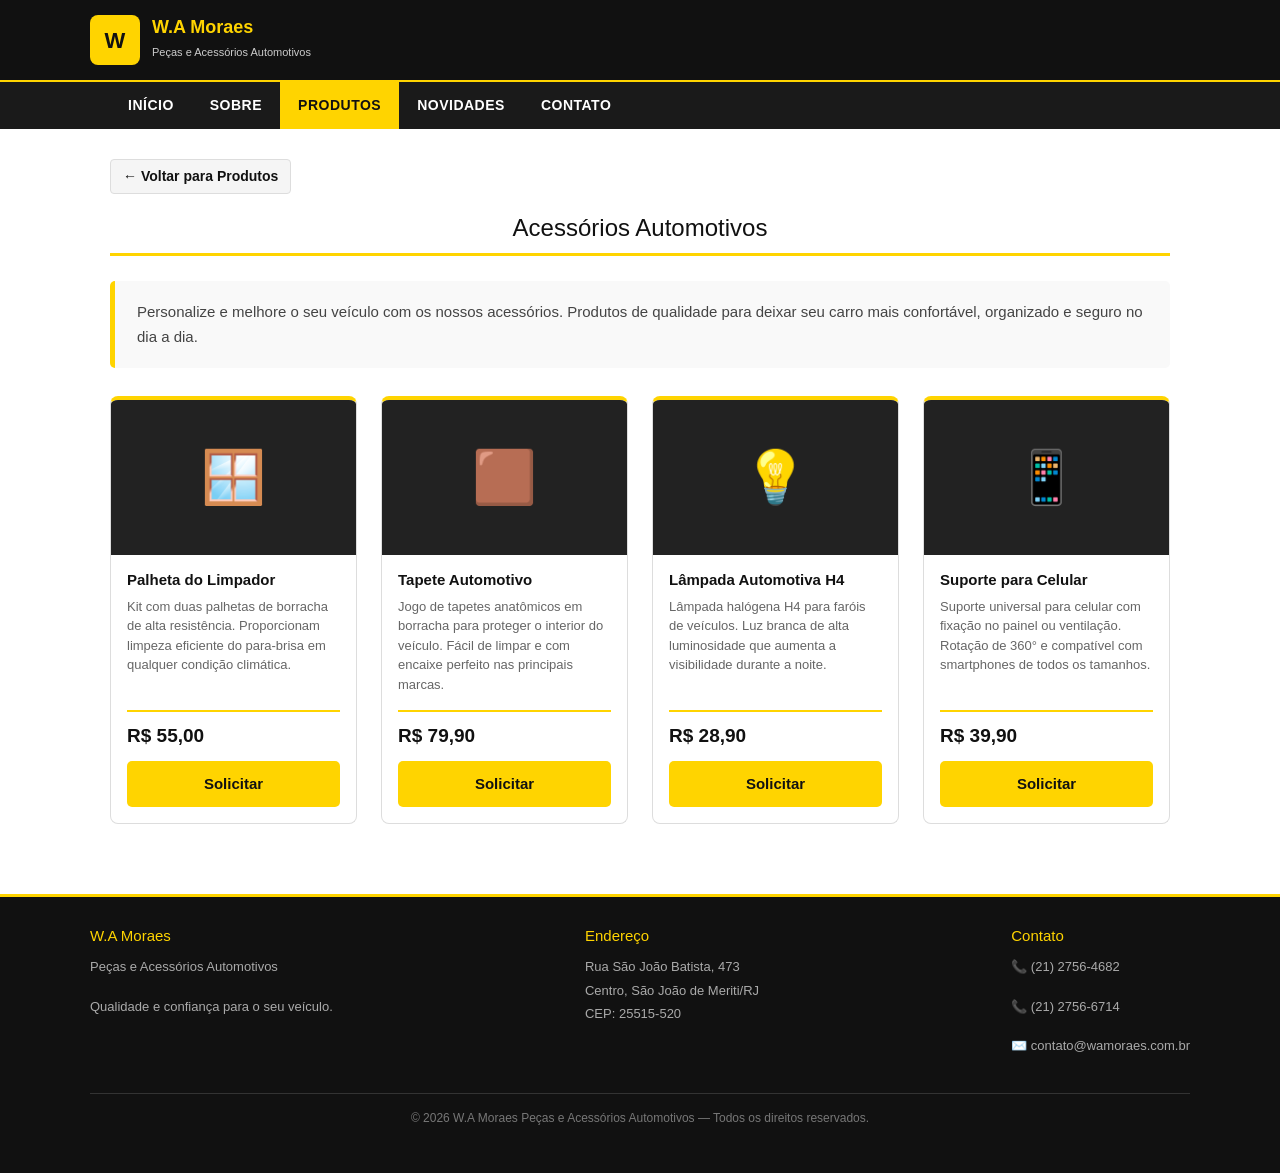
==== acessorios.html @ 4c9a13b6 "Add files via upload" ====
<!DOCTYPE html>
<html lang="pt-BR">
<head>
    <meta charset="UTF-8">
    <meta name="viewport" content="width=device-width, initial-scale=1.0">
    <title>Acessórios Automotivos - W.A Moraes</title>
    <!-- Bootstrap 5 CDN -->
    <link rel="stylesheet" href="https://cdnjs.cloudflare.com/ajax/libs/bootstrap/5.3.3/css/bootstrap.min.css">
    <!-- CSS próprio do projeto -->
    <link rel="stylesheet" href="style.css">
</head>
<body>

    <!-- CABEÇALHO -->
    <header>
        <div class="header-topo">
            <a href="index.html" class="logo">
                <div class="logo-icone">W</div>
                <div class="logo-texto">
                    <span>W.A Moraes</span>
                    <small>Peças e Acessórios Automotivos</small>
                </div>
            </a>
        </div>
    </header>

    <!-- MENU DE NAVEGAÇÃO -->
    <nav>
        <ul>
            <li><a href="index.html">Início</a></li>
            <li><a href="sobre.html">Sobre</a></li>
            <li><a href="produtos.html" class="ativo">Produtos</a></li>
            <li><a href="novidades.html">Novidades</a></li>
            <li><a href="contato.html">Contato</a></li>
        </ul>
    </nav>

    <!-- CONTEÚDO PRINCIPAL -->
    <main>

        <!-- LINK DE VOLTAR -->
        <a href="produtos.html" class="link-voltar">← Voltar para Produtos</a>

        <h1 class="titulo-secao">Acessórios Automotivos</h1>

        <!-- DESCRIÇÃO DA CATEGORIA -->
        <p class="desc-categoria">
            Personalize e melhore o seu veículo com os nossos acessórios. Produtos de qualidade
            para deixar seu carro mais confortável, organizado e seguro no dia a dia.
        </p>

        <!-- CARDS DE PRODUTOS usando Bootstrap -->
        <div class="container-fluid px-0">
            <div class="row g-4">

                <!-- Produto 1 -->
                <div class="col-12 col-sm-6 col-lg-3">
                    <div class="card card-produto-bs">
                        <div class="card-img-placeholder">🪟</div>
                        <div class="card-body d-flex flex-column">
                            <h5 class="card-title">Palheta do Limpador</h5>
                            <p class="card-text">
                                Kit com duas palhetas de borracha de alta resistência. Proporcionam
                                limpeza eficiente do para-brisa em qualquer condição climática.
                            </p>
                            <p class="preco-produto-bs mt-auto">R$ 55,00</p>
                            <a href="contato.html" class="btn-amarelo text-center">Solicitar</a>
                        </div>
                    </div>
                </div>

                <!-- Produto 2 -->
                <div class="col-12 col-sm-6 col-lg-3">
                    <div class="card card-produto-bs">
                        <div class="card-img-placeholder">🟫</div>
                        <div class="card-body d-flex flex-column">
                            <h5 class="card-title">Tapete Automotivo</h5>
                            <p class="card-text">
                                Jogo de tapetes anatômicos em borracha para proteger o interior do
                                veículo. Fácil de limpar e com encaixe perfeito nas principais marcas.
                            </p>
                            <p class="preco-produto-bs mt-auto">R$ 79,90</p>
                            <a href="contato.html" class="btn-amarelo text-center">Solicitar</a>
                        </div>
                    </div>
                </div>

                <!-- Produto 3 -->
                <div class="col-12 col-sm-6 col-lg-3">
                    <div class="card card-produto-bs">
                        <div class="card-img-placeholder">💡</div>
                        <div class="card-body d-flex flex-column">
                            <h5 class="card-title">Lâmpada Automotiva H4</h5>
                            <p class="card-text">
                                Lâmpada halógena H4 para faróis de veículos. Luz branca de alta
                                luminosidade que aumenta a visibilidade durante a noite.
                            </p>
                            <p class="preco-produto-bs mt-auto">R$ 28,90</p>
                            <a href="contato.html" class="btn-amarelo text-center">Solicitar</a>
                        </div>
                    </div>
                </div>

                <!-- Produto 4 -->
                <div class="col-12 col-sm-6 col-lg-3">
                    <div class="card card-produto-bs">
                        <div class="card-img-placeholder">📱</div>
                        <div class="card-body d-flex flex-column">
                            <h5 class="card-title">Suporte para Celular</h5>
                            <p class="card-text">
                                Suporte universal para celular com fixação no painel ou ventilação.
                                Rotação de 360° e compatível com smartphones de todos os tamanhos.
                            </p>
                            <p class="preco-produto-bs mt-auto">R$ 39,90</p>
                            <a href="contato.html" class="btn-amarelo text-center">Solicitar</a>
                        </div>
                    </div>
                </div>

            </div>
        </div>

    </main>

    <!-- RODAPÉ -->
    <footer>
        <div class="footer-conteudo">

            <div class="footer-bloco">
                <h4>W.A Moraes</h4>
                <p>Peças e Acessórios Automotivos</p>
                <p>Qualidade e confiança para o seu veículo.</p>
            </div>

            <div class="footer-bloco">
                <h4>Endereço</h4>
                <address>
                    Rua São João Batista, 473<br>
                    Centro, São João de Meriti/RJ<br>
                    CEP: 25515-520
                </address>
            </div>

            <div class="footer-bloco">
                <h4>Contato</h4>
                <p>📞 (21) 2756-4682</p>
                <p>📞 (21) 2756-6714</p>
                <p>✉️ contato@wamoraes.com.br</p>
            </div>

        </div>

        <p class="footer-copy">© 2026 W.A Moraes Peças e Acessórios Automotivos — Todos os direitos reservados.</p>
    </footer>

    <!-- Bootstrap JS -->
    <script src="https://cdnjs.cloudflare.com/ajax/libs/bootstrap/5.3.3/js/bootstrap.bundle.min.js"></script>

</body>
</html>
---- style.css ----
/* ============================================
   W.A Moraes Peças e Acessórios Automotivos
   Arquivo: style.css
   Desenvolvimento Front-End II
   ============================================ */

/* Reset básico */
* {
    margin: 0;
    padding: 0;
    box-sizing: border-box;
}

body {
    font-family: Arial, sans-serif;
    background-color: #ffffff;
    color: #111111;
}

/* ============================================
   HEADER E NAVEGAÇÃO
   ============================================ */

header {
    background-color: #111111;
    padding: 15px 20px;
}

.header-topo {
    display: flex;
    align-items: center;
    justify-content: space-between;
    max-width: 1100px;
    margin: 0 auto;
    flex-wrap: wrap;
    gap: 10px;
}

.logo {
    display: flex;
    align-items: center;
    gap: 12px;
    text-decoration: none;
}

.logo-icone {
    background-color: #FFD400;
    color: #111111;
    font-size: 22px;
    font-weight: bold;
    width: 50px;
    height: 50px;
    border-radius: 8px;
    display: flex;
    align-items: center;
    justify-content: center;
}

.logo-texto span {
    display: block;
    color: #FFD400;
    font-size: 18px;
    font-weight: bold;
    line-height: 1.2;
}

.logo-texto small {
    color: #cccccc;
    font-size: 11px;
}

nav {
    background-color: #1a1a1a;
    border-top: 2px solid #FFD400;
}

nav ul {
    display: flex;
    list-style: none;
    max-width: 1100px;
    margin: 0 auto;
    padding: 0 20px;
    flex-wrap: wrap;
}

nav ul li a {
    display: block;
    color: #ffffff;
    text-decoration: none;
    padding: 13px 18px;
    font-size: 14px;
    font-weight: bold;
    text-transform: uppercase;
    letter-spacing: 0.5px;
}

nav ul li a:hover {
    background-color: #FFD400;
    color: #111111;
}

nav ul li a.ativo {
    background-color: #FFD400;
    color: #111111;
}

/* ============================================
   MAIN / CONTEÚDO PRINCIPAL
   ============================================ */

main {
    max-width: 1100px;
    margin: 0 auto;
    padding: 30px 20px;
}

/* ============================================
   BANNER (index.html)
   ============================================ */

.banner {
    background-color: #111111;
    color: #ffffff;
    padding: 60px 40px;
    text-align: center;
    border-radius: 8px;
    margin-bottom: 40px;
    border-bottom: 4px solid #FFD400;
}

.banner h1 {
    font-size: 32px;
    color: #FFD400;
    margin-bottom: 10px;
}

.banner p {
    font-size: 16px;
    color: #cccccc;
    margin-bottom: 25px;
}

.btn-amarelo {
    display: inline-block;
    background-color: #FFD400;
    color: #111111;
    padding: 12px 30px;
    border-radius: 5px;
    text-decoration: none;
    font-weight: bold;
    font-size: 15px;
}

.btn-amarelo:hover {
    background-color: #e6bf00;
}

/* ============================================
   DESTAQUES E SEÇÕES
   ============================================ */

.titulo-secao {
    text-align: center;
    font-size: 24px;
    margin-bottom: 25px;
    color: #111111;
    border-bottom: 3px solid #FFD400;
    padding-bottom: 10px;
}

.destaques {
    display: flex;
    gap: 20px;
    flex-wrap: wrap;
    margin-bottom: 40px;
}

.card-destaque {
    flex: 1;
    min-width: 220px;
    background-color: #f5f5f5;
    border: 1px solid #dddddd;
    border-top: 4px solid #FFD400;
    border-radius: 6px;
    padding: 25px 20px;
    text-align: center;
}

.card-destaque h3 {
    font-size: 17px;
    margin-bottom: 10px;
    color: #111111;
}

.card-destaque p {
    font-size: 14px;
    color: #555555;
    line-height: 1.6;
}

.icone-destaque {
    font-size: 36px;
    margin-bottom: 12px;
}

.apresentacao {
    background-color: #f9f9f9;
    border-left: 5px solid #FFD400;
    padding: 25px;
    border-radius: 5px;
    margin-bottom: 40px;
}

.apresentacao h2 {
    font-size: 20px;
    margin-bottom: 10px;
}

.apresentacao p {
    font-size: 15px;
    color: #444444;
    line-height: 1.7;
}

/* ============================================
   PÁGINA SOBRE
   ============================================ */

.sobre-intro {
    display: flex;
    gap: 30px;
    flex-wrap: wrap;
    margin-bottom: 35px;
}

.sobre-texto {
    flex: 1;
    min-width: 250px;
}

.sobre-texto h2 {
    font-size: 22px;
    margin-bottom: 12px;
}

.sobre-texto p {
    font-size: 15px;
    color: #444444;
    line-height: 1.7;
    margin-bottom: 10px;
}

.missao-visao {
    display: flex;
    gap: 20px;
    flex-wrap: wrap;
    margin-bottom: 35px;
}

.card-mv {
    flex: 1;
    min-width: 220px;
    background-color: #111111;
    color: #ffffff;
    padding: 25px;
    border-radius: 6px;
    border-top: 4px solid #FFD400;
}

.card-mv h3 {
    font-size: 17px;
    color: #FFD400;
    margin-bottom: 10px;
}

.card-mv p {
    font-size: 14px;
    line-height: 1.6;
    color: #cccccc;
}

.valores-lista {
    list-style: none;
    display: flex;
    flex-wrap: wrap;
    gap: 10px;
    padding: 0;
    margin-bottom: 30px;
}

.valores-lista li {
    background-color: #FFD400;
    color: #111111;
    padding: 8px 16px;
    border-radius: 20px;
    font-size: 14px;
    font-weight: bold;
}

.diferenciais {
    background-color: #f5f5f5;
    padding: 25px;
    border-radius: 6px;
}

.diferenciais h2 {
    font-size: 20px;
    margin-bottom: 15px;
}

.diferenciais ul {
    list-style: none;
    padding: 0;
}

.diferenciais ul li {
    padding: 8px 0;
    border-bottom: 1px solid #dddddd;
    font-size: 14px;
    color: #444444;
}

.diferenciais ul li:last-child {
    border-bottom: none;
}

.diferenciais ul li::before {
    content: "✔ ";
    color: #FFD400;
    font-weight: bold;
}

/* ============================================
   PÁGINA PRODUTOS (produtos.html) - CATEGORIAS
   ============================================ */

.intro-produtos {
    background-color: #f9f9f9;
    border-left: 5px solid #FFD400;
    padding: 20px 25px;
    border-radius: 5px;
    margin-bottom: 30px;
    font-size: 15px;
    color: #444444;
    line-height: 1.7;
}

.categorias-grid {
    display: flex;
    flex-wrap: wrap;
    gap: 20px;
    margin-top: 10px;
}

.card-categoria {
    flex: 1;
    min-width: 230px;
    background-color: #f5f5f5;
    border: 1px solid #dddddd;
    border-top: 4px solid #FFD400;
    border-radius: 8px;
    padding: 25px 20px;
    text-align: center;
}

.card-categoria .icone-categoria {
    font-size: 42px;
    margin-bottom: 12px;
}

.card-categoria h3 {
    font-size: 17px;
    margin-bottom: 10px;
    color: #111111;
}

.card-categoria p {
    font-size: 14px;
    color: #555555;
    line-height: 1.5;
    margin-bottom: 15px;
}

/* ============================================
   PÁGINAS DE CATEGORIA — CARDS BOOTSTRAP
   ============================================ */

.link-voltar {
    display: inline-block;
    color: #111111;
    text-decoration: none;
    font-size: 14px;
    margin-bottom: 20px;
    font-weight: bold;
    padding: 6px 12px;
    border: 1px solid #dddddd;
    border-radius: 4px;
    background-color: #f5f5f5;
}

.link-voltar:hover {
    background-color: #FFD400;
    border-color: #FFD400;
    color: #111111;
    text-decoration: none;
}

.desc-categoria {
    background-color: #f9f9f9;
    border-left: 5px solid #FFD400;
    padding: 18px 22px;
    border-radius: 5px;
    margin-bottom: 28px;
    font-size: 15px;
    color: #444444;
    line-height: 1.7;
}

/* Estilo personalizado sobre os cards do Bootstrap */
.card-produto-bs {
    border: 1px solid #dddddd !important;
    border-top: 4px solid #FFD400 !important;
    border-radius: 8px !important;
    overflow: hidden;
    height: 100%;
}

.card-produto-bs .card-img-placeholder {
    background-color: #222222;
    height: 155px;
    display: flex;
    align-items: center;
    justify-content: center;
    font-size: 52px;
}

.card-produto-bs .card-body {
    padding: 16px;
}

.card-produto-bs .card-title {
    font-size: 15px;
    font-weight: bold;
    color: #111111;
}

.card-produto-bs .card-text {
    font-size: 13px;
    color: #666666;
    line-height: 1.5;
}

.preco-produto-bs {
    font-size: 19px;
    font-weight: bold;
    color: #111111;
    border-top: 2px solid #FFD400;
    padding-top: 10px;
    margin-top: 8px;
    margin-bottom: 10px;
}

/* ============================================
   PÁGINA NOVIDADES
   ============================================ */

.novidades-grid {
    display: flex;
    flex-wrap: wrap;
    gap: 25px;
}

.card-novidade {
    flex: 1;
    min-width: 260px;
    border: 1px solid #dddddd;
    border-radius: 8px;
    overflow: hidden;
    background-color: #ffffff;
}

.card-novidade-img-placeholder {
    width: 100%;
    height: 160px;
    background-color: #111111;
    display: flex;
    align-items: center;
    justify-content: center;
    font-size: 44px;
}

.card-novidade-info {
    padding: 18px;
}

.tag-novidade {
    display: inline-block;
    background-color: #FFD400;
    color: #111111;
    font-size: 11px;
    font-weight: bold;
    padding: 3px 10px;
    border-radius: 3px;
    text-transform: uppercase;
    margin-bottom: 8px;
}

.card-novidade-info h3 {
    font-size: 16px;
    margin-bottom: 8px;
    color: #111111;
}

.card-novidade-info p {
    font-size: 13px;
    color: #555555;
    line-height: 1.6;
}

.data-novidade {
    font-size: 12px;
    color: #999999;
    margin-top: 10px;
}

/* ============================================
   PÁGINA CONTATO
   ============================================ */

.contato-wrapper {
    display: flex;
    gap: 40px;
    flex-wrap: wrap;
}

.formulario-contato {
    flex: 2;
    min-width: 280px;
}

.formulario-contato h2 {
    font-size: 20px;
    margin-bottom: 20px;
}

.grupo-campo {
    margin-bottom: 15px;
}

.grupo-campo label {
    display: block;
    font-size: 14px;
    font-weight: bold;
    margin-bottom: 5px;
    color: #333333;
}

.grupo-campo input,
.grupo-campo textarea {
    width: 100%;
    padding: 10px 12px;
    border: 1px solid #cccccc;
    border-radius: 5px;
    font-size: 14px;
    font-family: Arial, sans-serif;
    color: #111111;
}

.grupo-campo input:focus,
.grupo-campo textarea:focus {
    outline: none;
    border-color: #FFD400;
}

.grupo-campo textarea {
    height: 130px;
    resize: vertical;
}

.btn-enviar {
    background-color: #111111;
    color: #FFD400;
    border: none;
    padding: 12px 30px;
    font-size: 15px;
    font-weight: bold;
    border-radius: 5px;
    cursor: pointer;
}

.btn-enviar:hover {
    background-color: #FFD400;
    color: #111111;
}

.info-contato {
    flex: 1;
    min-width: 220px;
}

.info-contato h2 {
    font-size: 20px;
    margin-bottom: 20px;
}

.info-contato p {
    font-size: 14px;
    color: #444444;
    margin-bottom: 10px;
    line-height: 1.6;
}

.info-contato strong {
    color: #111111;
}

.redes-sociais {
    margin-top: 25px;
}

.redes-sociais h3 {
    font-size: 16px;
    margin-bottom: 12px;
}

.link-social {
    display: block;
    background-color: #f5f5f5;
    border: 1px solid #dddddd;
    color: #111111;
    text-decoration: none;
    padding: 10px 14px;
    border-radius: 5px;
    margin-bottom: 8px;
    font-size: 14px;
    font-weight: bold;
}

.link-social:hover {
    background-color: #FFD400;
    border-color: #FFD400;
}

/* ============================================
   FOOTER
   ============================================ */

footer {
    background-color: #111111;
    color: #cccccc;
    padding: 30px 20px;
    margin-top: 40px;
    border-top: 3px solid #FFD400;
}

.footer-conteudo {
    max-width: 1100px;
    margin: 0 auto;
    display: flex;
    gap: 30px;
    flex-wrap: wrap;
    justify-content: space-between;
}

.footer-bloco h4 {
    color: #FFD400;
    font-size: 15px;
    margin-bottom: 10px;
}

.footer-bloco p,
.footer-bloco address {
    font-size: 13px;
    line-height: 1.8;
    font-style: normal;
    color: #aaaaaa;
}

.footer-copy {
    text-align: center;
    margin-top: 20px;
    padding-top: 15px;
    border-top: 1px solid #333333;
    font-size: 12px;
    color: #777777;
    max-width: 1100px;
    margin-left: auto;
    margin-right: auto;
}

/* ============================================
   RESPONSIVIDADE - MEDIA QUERY
   ============================================ */

@media (max-width: 700px) {

    .header-topo {
        flex-direction: column;
        align-items: flex-start;
    }

    nav ul {
        flex-direction: column;
    }

    nav ul li a {
        padding: 10px 15px;
        border-bottom: 1px solid #333333;
    }

    .banner {
        padding: 35px 20px;
    }

    .banner h1 {
        font-size: 24px;
    }

    .destaques,
    .missao-visao,
    .categorias-grid,
    .novidades-grid,
    .contato-wrapper,
    .sobre-intro {
        flex-direction: column;
    }

    .footer-conteudo {
        flex-direction: column;
        gap: 20px;
    }
}
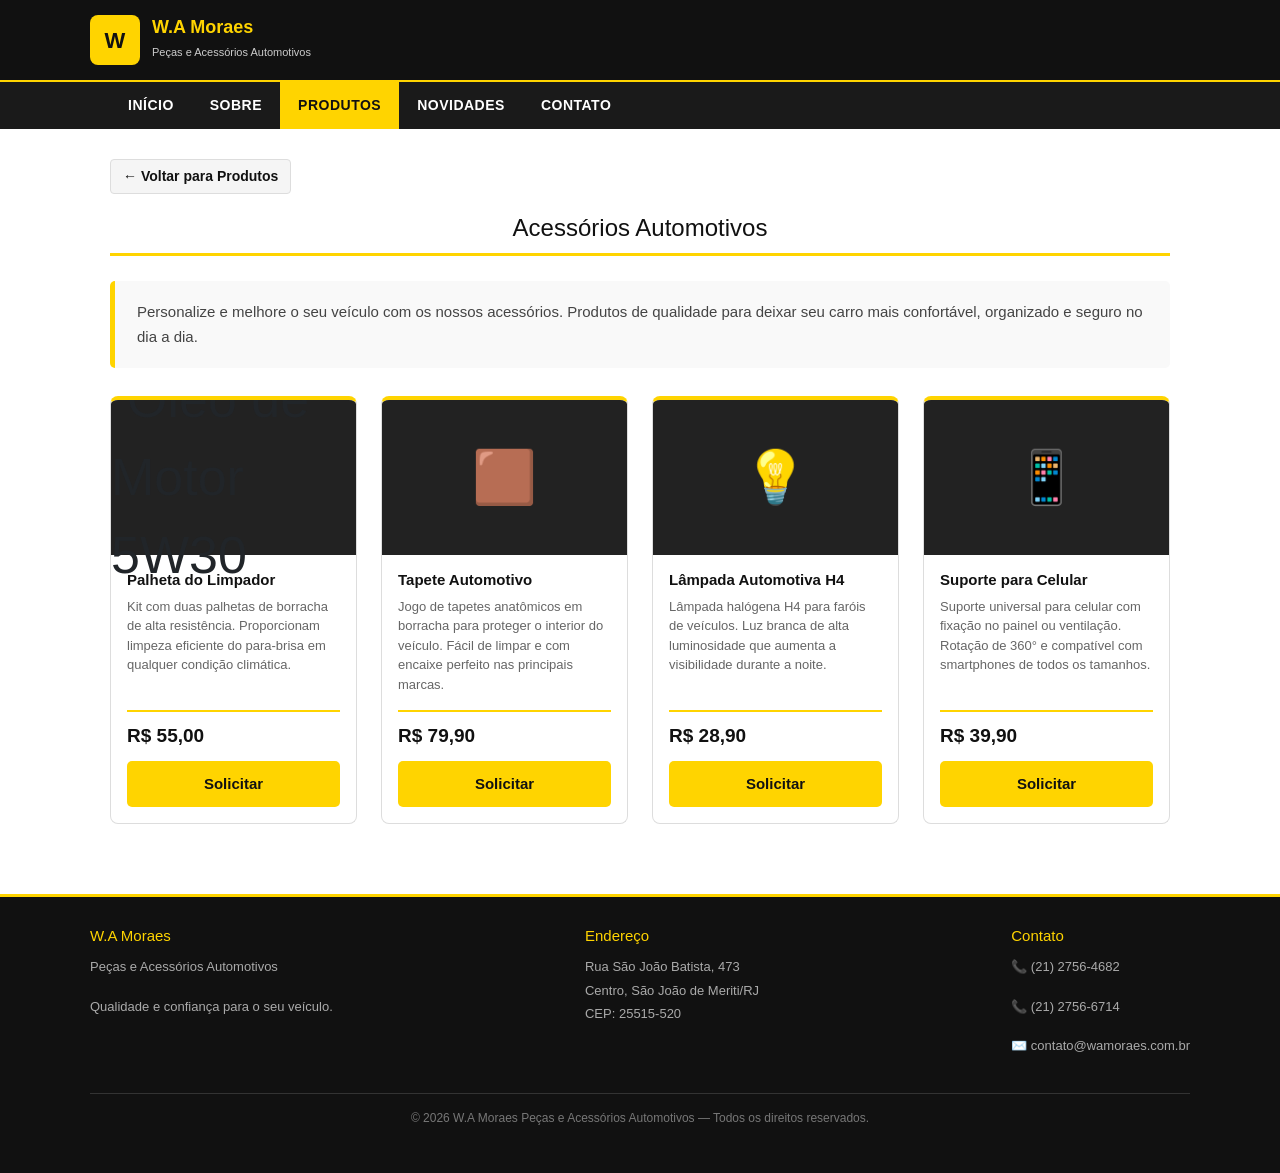
==== commit 9cbdb24d: "Update acessorios.html" ====
--- a/acessorios.html
+++ b/acessorios.html
@@ -56,7 +56,8 @@
                 <!-- Produto 1 -->
                 <div class="col-12 col-sm-6 col-lg-3">
                     <div class="card card-produto-bs">
-                        <div class="card-img-placeholder">🪟</div>
+                        <div class="card-img-placeholder">
+                          <img src="img/oleo-5w30.jpg" alt="Óleo de Motor 5W30"></div>
                         <div class="card-body d-flex flex-column">
                             <h5 class="card-title">Palheta do Limpador</h5>
                             <p class="card-text">
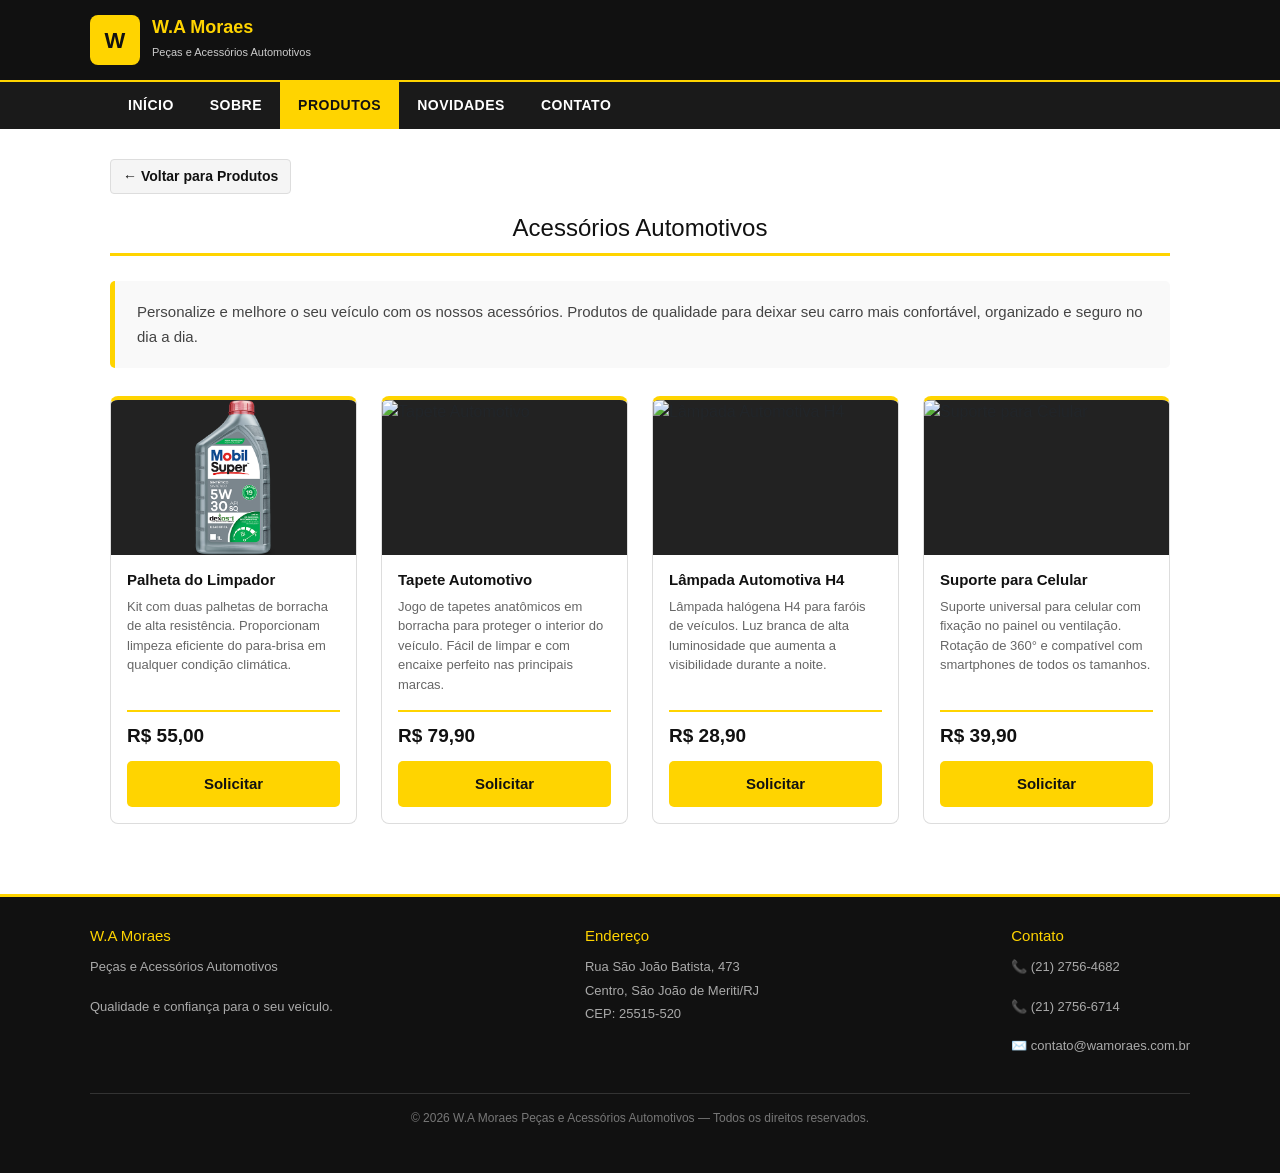
==== commit 2a5b9194: "Alteração para fotos" ====
--- a/acessorios.html
+++ b/acessorios.html
@@ -57,7 +57,7 @@
                 <div class="col-12 col-sm-6 col-lg-3">
                     <div class="card card-produto-bs">
                         <div class="card-img-placeholder">
-                          <img src="img/oleo-5w30.jpg" alt="Óleo de Motor 5W30"></div>
+                          <img src="Imagens/Oleo_de_Motor_5W30.png" alt="Óleo de Motor 5W30"></div>
                         <div class="card-body d-flex flex-column">
                             <h5 class="card-title">Palheta do Limpador</h5>
                             <p class="card-text">
@@ -73,7 +73,8 @@
                 <!-- Produto 2 -->
                 <div class="col-12 col-sm-6 col-lg-3">
                     <div class="card card-produto-bs">
-                        <div class="card-img-placeholder">🟫</div>
+                        <div class="card-img-placeholder">
+                          <img src="Imagens/Tapete_Automotivo.png" alt="Tapete Automotivo"></div>
                         <div class="card-body d-flex flex-column">
                             <h5 class="card-title">Tapete Automotivo</h5>
                             <p class="card-text">
@@ -89,7 +90,8 @@
                 <!-- Produto 3 -->
                 <div class="col-12 col-sm-6 col-lg-3">
                     <div class="card card-produto-bs">
-                        <div class="card-img-placeholder">💡</div>
+                        <div class="card-img-placeholder">
+                          <img src="Imagens/Lampada_Automotiva_H4.png" alt="Lâmpada Automotiva H4"></div>
                         <div class="card-body d-flex flex-column">
                             <h5 class="card-title">Lâmpada Automotiva H4</h5>
                             <p class="card-text">
@@ -105,7 +107,8 @@
                 <!-- Produto 4 -->
                 <div class="col-12 col-sm-6 col-lg-3">
                     <div class="card card-produto-bs">
-                        <div class="card-img-placeholder">📱</div>
+                        <div class="card-img-placeholder">
+                          <img src="Imagens/Suporte_para_Celular.png" alt="Suporte para Celular"></div>
                         <div class="card-body d-flex flex-column">
                             <h5 class="card-title">Suporte para Celular</h5>
                             <p class="card-text">
--- a/style.css
+++ b/style.css
@@ -431,7 +431,13 @@
     display: flex;
     align-items: center;
     justify-content: center;
-    font-size: 52px;
+    overflow: hidden;
+}
+
+.card-produto-bs .card-img-placeholder img {
+    width: 100%;
+    height: 100%;
+    object-fit: contain;
 }
 
 .card-produto-bs .card-body {
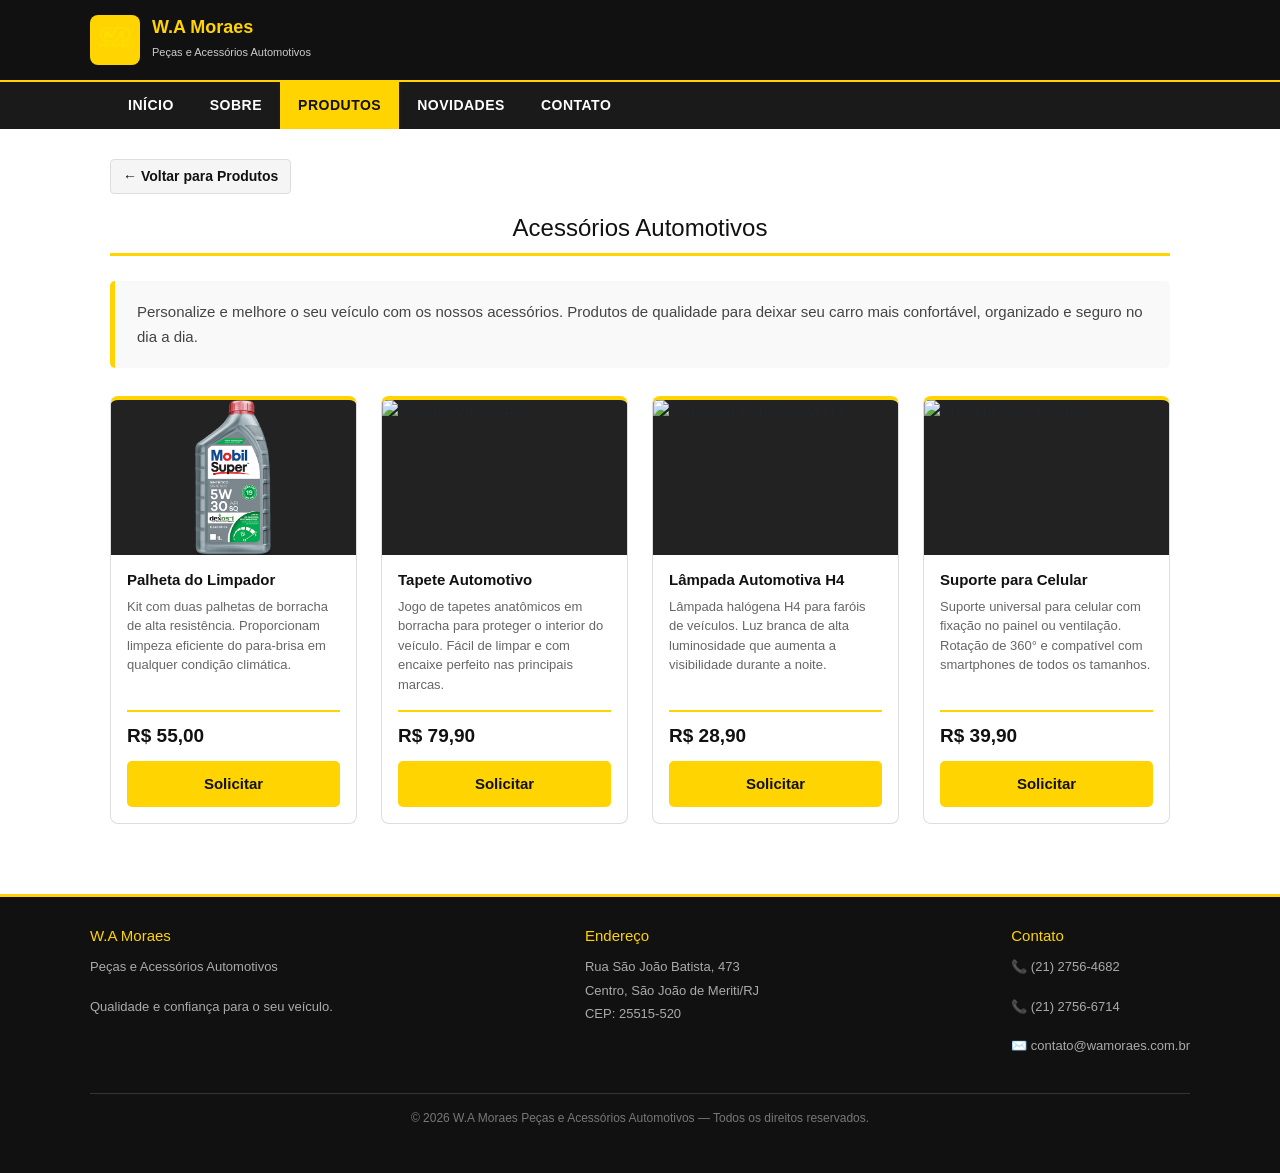
==== commit 2836ef53: "Logo" ====
--- a/acessorios.html
+++ b/acessorios.html
@@ -4,6 +4,8 @@
     <meta charset="UTF-8">
     <meta name="viewport" content="width=device-width, initial-scale=1.0">
     <title>Acessórios Automotivos - W.A Moraes</title>
+    <!-- Favicon -->
+    <link rel="icon" type="image/x-icon" href="Imagens/W_AMORAESLOGO.png">
     <!-- Bootstrap 5 CDN -->
     <link rel="stylesheet" href="https://cdnjs.cloudflare.com/ajax/libs/bootstrap/5.3.3/css/bootstrap.min.css">
     <!-- CSS próprio do projeto -->
@@ -15,7 +17,7 @@
     <header>
         <div class="header-topo">
             <a href="index.html" class="logo">
-                <div class="logo-icone">W</div>
+                <img src="Imagens/W_AMORAESLOGO.png" alt="W.A Moraes Peças e Acessórios Automotivos" class="logo-icone">
                 <div class="logo-texto">
                     <span>W.A Moraes</span>
                     <small>Peças e Acessórios Automotivos</small>
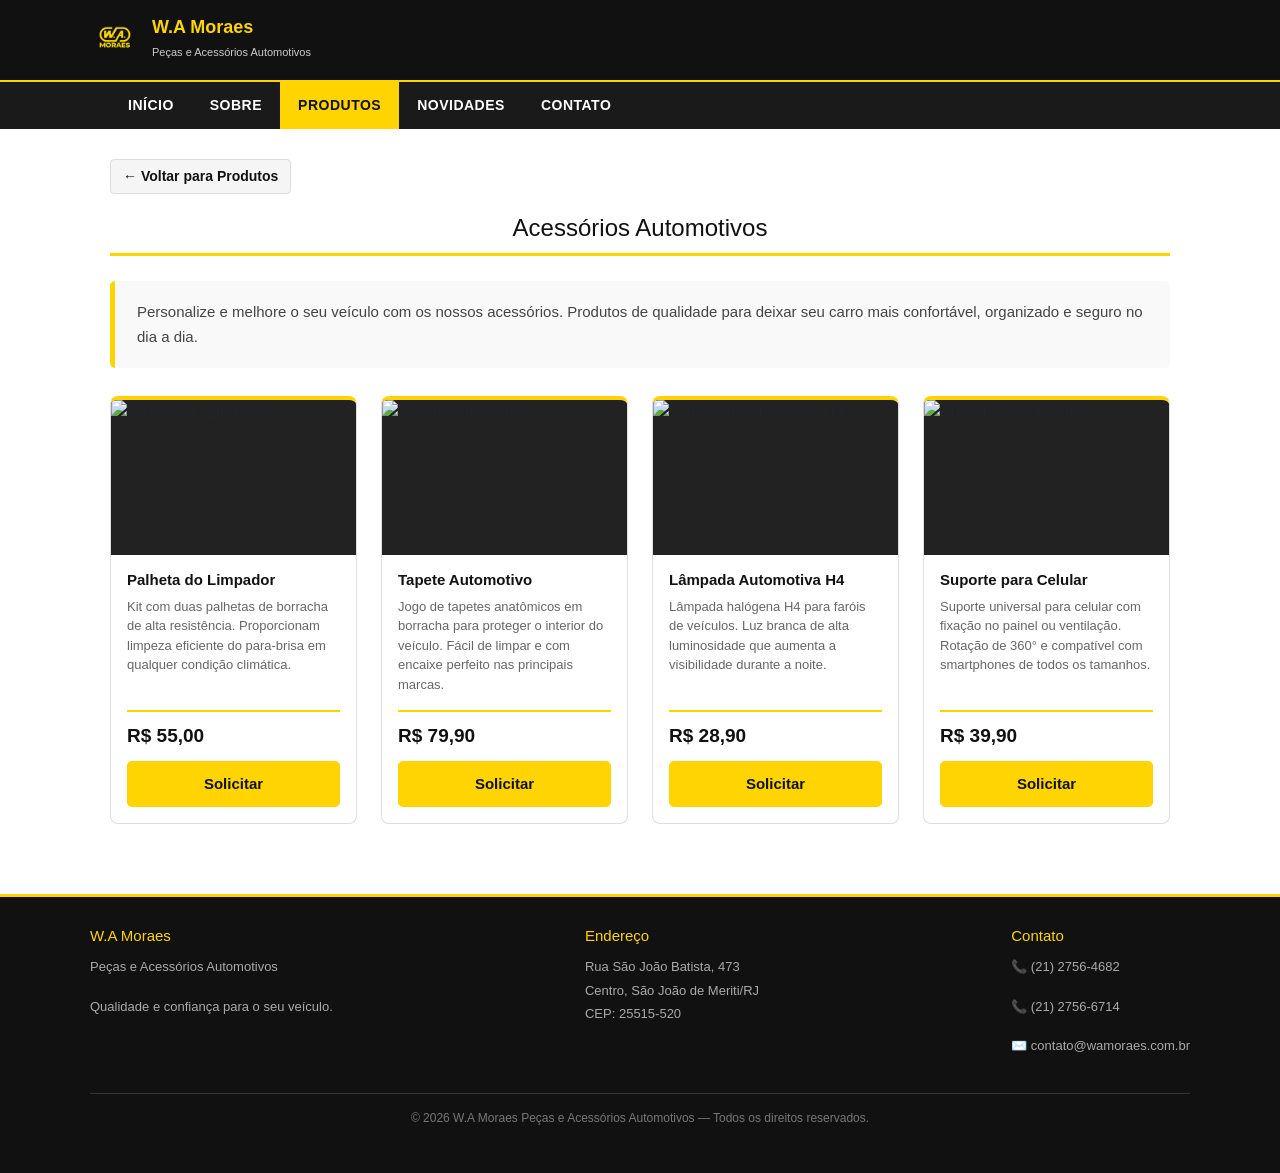
==== commit 4168a295: "Update product image and description for Palheta do Limpador" ====
--- a/acessorios.html
+++ b/acessorios.html
@@ -59,7 +59,7 @@
                 <div class="col-12 col-sm-6 col-lg-3">
                     <div class="card card-produto-bs">
                         <div class="card-img-placeholder">
-                          <img src="Imagens/Oleo_de_Motor_5W30.png" alt="Óleo de Motor 5W30"></div>
+                          <img src="Imagens/Palheta do Limpador.png" alt="Palheta do Limpador"></div>
                         <div class="card-body d-flex flex-column">
                             <h5 class="card-title">Palheta do Limpador</h5>
                             <p class="card-text">
--- a/style.css
+++ b/style.css
@@ -44,8 +44,6 @@
 }
 
 .logo-icone {
-    background-color: #FFD400;
-    color: #111111;
     font-size: 22px;
     font-weight: bold;
     width: 50px;
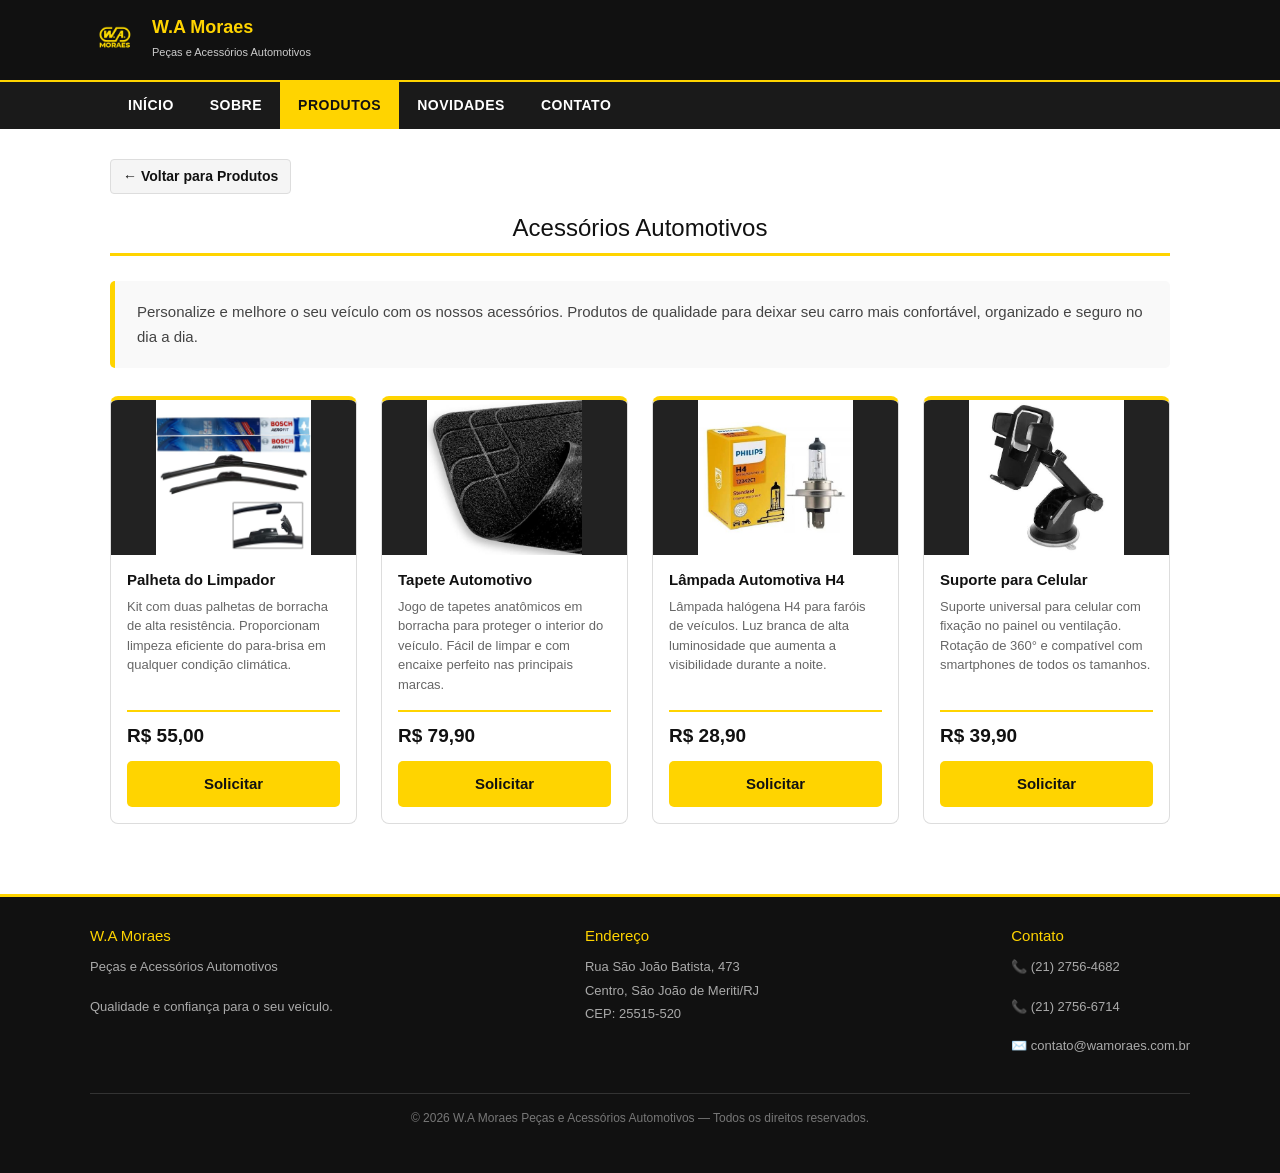
==== commit 200c5036: "Update product images in acessorios.html" ====
--- a/acessorios.html
+++ b/acessorios.html
@@ -59,7 +59,7 @@
                 <div class="col-12 col-sm-6 col-lg-3">
                     <div class="card card-produto-bs">
                         <div class="card-img-placeholder">
-                          <img src="Imagens/Palheta do Limpador.png" alt="Palheta do Limpador"></div>
+                          <img src="Imagens/palhetas_do_parabrisa.jpg" alt="Palheta do Limpador"></div>
                         <div class="card-body d-flex flex-column">
                             <h5 class="card-title">Palheta do Limpador</h5>
                             <p class="card-text">
@@ -76,7 +76,7 @@
                 <div class="col-12 col-sm-6 col-lg-3">
                     <div class="card card-produto-bs">
                         <div class="card-img-placeholder">
-                          <img src="Imagens/Tapete_Automotivo.png" alt="Tapete Automotivo"></div>
+                          <img src="Imagens/Tapete.jpg" alt="Tapete Automotivo"></div>
                         <div class="card-body d-flex flex-column">
                             <h5 class="card-title">Tapete Automotivo</h5>
                             <p class="card-text">
@@ -93,7 +93,7 @@
                 <div class="col-12 col-sm-6 col-lg-3">
                     <div class="card card-produto-bs">
                         <div class="card-img-placeholder">
-                          <img src="Imagens/Lampada_Automotiva_H4.png" alt="Lâmpada Automotiva H4"></div>
+                          <img src="Imagens/lâmpadas_H4.jpg" alt="Lâmpada Automotiva H4"></div>
                         <div class="card-body d-flex flex-column">
                             <h5 class="card-title">Lâmpada Automotiva H4</h5>
                             <p class="card-text">
@@ -110,7 +110,7 @@
                 <div class="col-12 col-sm-6 col-lg-3">
                     <div class="card card-produto-bs">
                         <div class="card-img-placeholder">
-                          <img src="Imagens/Suporte_para_Celular.png" alt="Suporte para Celular"></div>
+                          <img src="Imagens/Suporte_para_celular.jpg" alt="Suporte para Celular"></div>
                         <div class="card-body d-flex flex-column">
                             <h5 class="card-title">Suporte para Celular</h5>
                             <p class="card-text">
--- a/style.css
+++ b/style.css
@@ -1,8 +1,3 @@
-/* ============================================
-   W.A Moraes Peças e Acessórios Automotivos
-   Arquivo: style.css
-   Desenvolvimento Front-End II
-   ============================================ */
 
 /* Reset básico */
 * {
@@ -17,9 +12,7 @@
     color: #111111;
 }
 
-/* ============================================
-   HEADER E NAVEGAÇÃO
-   ============================================ */
+/* HEADER E NAVEGAÇÃO */
 
 header {
     background-color: #111111;
@@ -102,9 +95,7 @@
     color: #111111;
 }
 
-/* ============================================
-   MAIN / CONTEÚDO PRINCIPAL
-   ============================================ */
+/* MAIN / CONTEÚDO PRINCIPAL */
 
 main {
     max-width: 1100px;
@@ -112,9 +103,7 @@
     padding: 30px 20px;
 }
 
-/* ============================================
-   BANNER (index.html)
-   ============================================ */
+/* BANNER (index.html) */
 
 .banner {
     background-color: #111111;
@@ -153,9 +142,7 @@
     background-color: #e6bf00;
 }
 
-/* ============================================
-   DESTAQUES E SEÇÕES
-   ============================================ */
+/* DESTAQUES E SEÇÕES */
 
 .titulo-secao {
     text-align: center;
@@ -220,9 +207,7 @@
     line-height: 1.7;
 }
 
-/* ============================================
-   PÁGINA SOBRE
-   ============================================ */
+/* PÁGINA SOBRE */
 
 .sobre-intro {
     display: flex;
@@ -328,9 +313,7 @@
     font-weight: bold;
 }
 
-/* ============================================
-   PÁGINA PRODUTOS (produtos.html) - CATEGORIAS
-   ============================================ */
+/* PÁGINA PRODUTOS (produtos.html) - CATEGORIAS */
 
 .intro-produtos {
     background-color: #f9f9f9;
@@ -379,9 +362,7 @@
     margin-bottom: 15px;
 }
 
-/* ============================================
-   PÁGINAS DE CATEGORIA — CARDS BOOTSTRAP
-   ============================================ */
+/*  PÁGINAS DE CATEGORIA — CARDS BOOTSTRAP */
 
 .link-voltar {
     display: inline-block;
@@ -464,9 +445,7 @@
     margin-bottom: 10px;
 }
 
-/* ============================================
-   PÁGINA NOVIDADES
-   ============================================ */
+/* PÁGINA NOVIDADES */
 
 .novidades-grid {
     display: flex;
@@ -527,9 +506,7 @@
     margin-top: 10px;
 }
 
-/* ============================================
-   PÁGINA CONTATO
-   ============================================ */
+/*  PÁGINA CONTATO */
 
 .contato-wrapper {
     display: flex;
@@ -645,9 +622,7 @@
     border-color: #FFD400;
 }
 
-/* ============================================
-   FOOTER
-   ============================================ */
+/*  FOOTER */
 
 footer {
     background-color: #111111;
@@ -692,9 +667,7 @@
     margin-right: auto;
 }
 
-/* ============================================
-   RESPONSIVIDADE - MEDIA QUERY
-   ============================================ */
+/* RESPONSIVIDADE - MEDIA QUERY */
 
 @media (max-width: 700px) {
 
